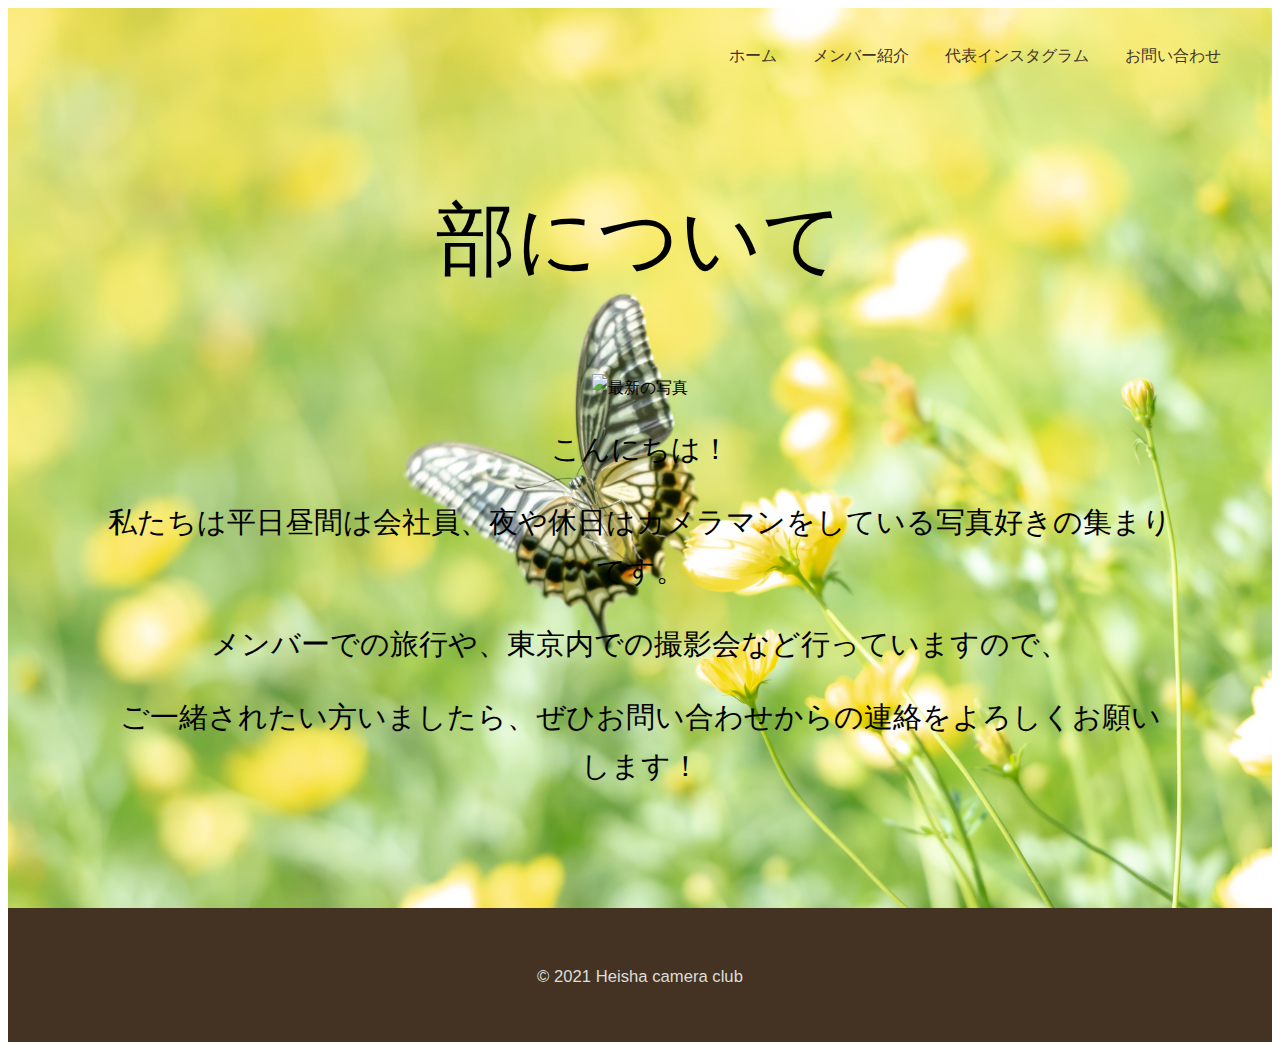
==== index.html @ dd92903c "Update index.html" ====
<!DOCTYPE html>
<html lang="en" dir="ltr">
  <head>
    <meta charset="utf-8">
    <title>#弊社カメラ部</title>
    <meta name="description" content="写真共有サイトです！">

    <!-- CSS -->
      <link rel = "stylesheet" href="https://unpkg.com/ress/dist/ress.min.css">
      <link href="https://fonts.googleapis.com/css2?family=M+PLUS+Rounded+1c:wght@500&display=swap" rel="stylesheet">
      <link rel = "stylesheet" href = "style_club.css">
      <link rel="icon" type="image/png" href="Hei.png">
      <link href="https://cdnjs.cloudflare.com/ajax/libs/lightbox2/2.7.1/css/lightbox.css" rel="stylesheet">
<script src="https://code.jquery.com/jquery-1.12.4.min.js" type="text/javascript"></script>
<script src="https://cdnjs.cloudflare.com/ajax/libs/lightbox2/2.7.1/js/lightbox.min.js" type="text/javascript"></script>
  </head>
  <body>
    <div id="home" class="big-bg">

    <header class ="pageheader wrapper">
      <h1><a href="index.html"><img class="logo" src="" alt =""></a></h1>
      <nav>
        <ul class="main-nav">
          <li><a href="https://teto-html.github.io/cameraclub/">ホーム</a></li>
          <li><a href="https://teto-html.github.io/member/">メンバー紹介</a></li>
          <li><a href="https://instagram.com/e.a.photograph_?igshid=yomij8l4xy3c">代表インスタグラム</a></li>
          <li><a href="https://docs.google.com/forms/d/e/1FAIpQLSdsavaD66wnjVFfOGCf_AoDsE0qE2wQzwmR7YQIe1-B1pwzRg/viewform?embedded=true">お問い合わせ</a></li>
        </ul>
      </nav>
    </header>
    <div class="home-content wrapper">
      <h2 class="page-title">部について</h2>
  <img src="DSC09978.jpg" alt="最新の写真">

    <div class="home-content wrapper">
      <article>
        <h2 class="post-title">こんにちは！</h2>
        <h2 class="post-title">私たちは平日昼間は会社員、夜や休日はカメラマンをしている写真好きの集まりです。</h2>
        <h2 class="post-title">メンバーでの旅行や、東京内での撮影会など行っていますので、</h2>
        <h2 class="post-title">ご一緒されたい方いましたら、ぜひお問い合わせからの連絡をよろしくお願いします！</h2>
      </article>
    </div>
  </div>
  </div>
  </body>
  <footer>
<div class="wrapper">
  <p><small>&copy; 2021 Heisha camera club</small></p>
</div>
  </footer>
</html>
---- style_club.css ----
@charset "UTF-8"

html{
  font-size: 100%;
}
body{
  background-image: url(背景.png);
  background-repeat: repeat;
  font-family: "Yu Gothic Medium", "游ゴシック Medium", "YuGothic", "游ゴシック体", "ヒラギノ角ゴ Pro W3", sans-serif;
  line-height: 1.7;
  color: #432;
}
a{
  text-decoration: none;
}
img{
  max-width: 100%;
}
.logo{
  width: 300px;
  margin-top: 14px;
}
.main-nav{
  display: flex;
  font-size: 1.0rem;
  text-transform: uppercase;
  margin-top: 34px;
  list-style: none;
}
.main-nav li{
  margin-left: 36px;
}
.main-nav a{
  color: #432;
}
.main-nav a:hover{
  color: #0bd;
}
.pageheader{
  display: flex;
  justify-content: space-between;
}
.wrapper{
  max-width: 1800px;
  margin: auto;
  padding: 0 4%;
}
.home-content{
  text-align: center;
  color: black;
  margin-top: 0px;
}
.home-content p{
  font-size: 1.5rem;
  margin: 10px 0 42px;
}
.page-title{
  font-size: 5rem;
  font-family: 'Philosopher',serif;
  text-transform: uppercase;
  font-weight: normal;
}
.big-bg{
  background-size: cover;
  background-position: top;
  background-repeat: no-repeat;
}
#home{
  background-image: url(DSC_0021-miin.jpg);
  min-height: 100vh
}
footer{
  background: #432;
  text-align: center;
  padding: 30px 0;
}

footer p{
  color: #ddd;
  font-size: 1.25rem;
}
.post-info{
  position: relative;
  padding-top: 4px;
  margin-bottom: 40px;
}
.post-date{
  background: #0bd;
  border-radius: 50%;
  color: #fff;
  width: 100px;
  height: 100px;
  font-size: 1.625rem;
  text-align: center;
  position: absolute;
  top:0;
  padding-top: 10px;
}
.post-date span{
  font-size: 1rem;
  border-top: 1px rgba(255,255,255,.5) solid;
  padding-top: 6px;
  display: block;
  width: 60%;
  margin:0 auto;
}
.post-title{
  font-family: "Yu incho", "YuMincho", serif;
  font-size: 1.8rem;
  font-weight: normal;
  text-align: center;
  text-transform: uppercase;
}
article img{
  margin-bottom: 20px;
}
article{
  top: 20%;
  text-align: center;
}
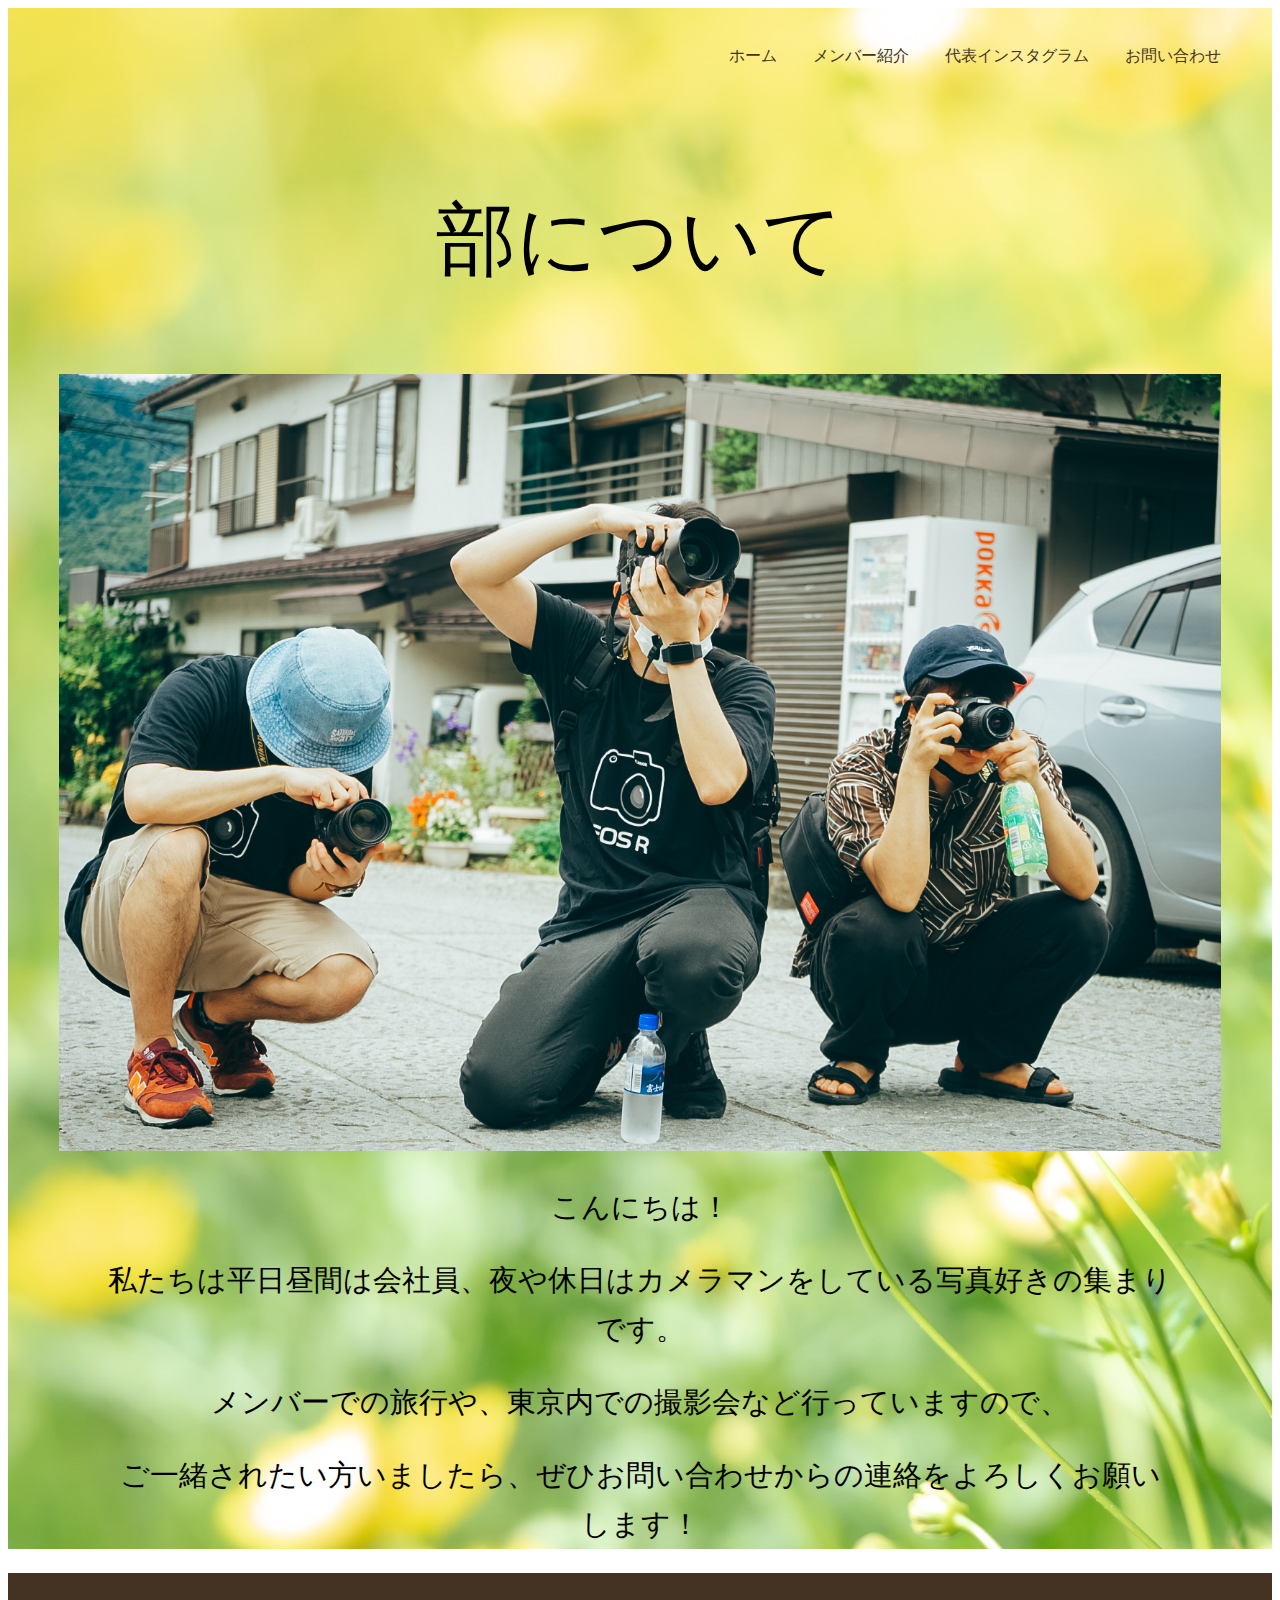
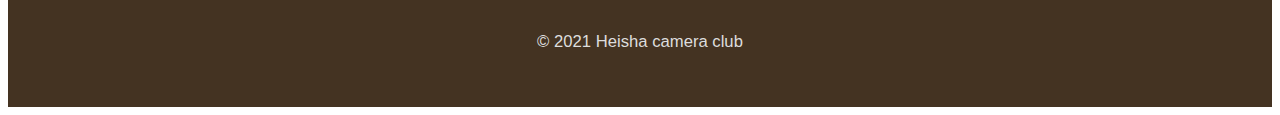
==== commit 5e0bd028: "Update index.html" ====
--- a/index.html
+++ b/index.html
@@ -30,7 +30,7 @@
     </header>
     <div class="home-content wrapper">
       <h2 class="page-title">部について</h2>
-  <img src="DSC09978.jpg" alt="最新の写真">
+  <img src="DSC09978.jpg" alt="メンバー">
 
     <div class="home-content wrapper">
       <article>
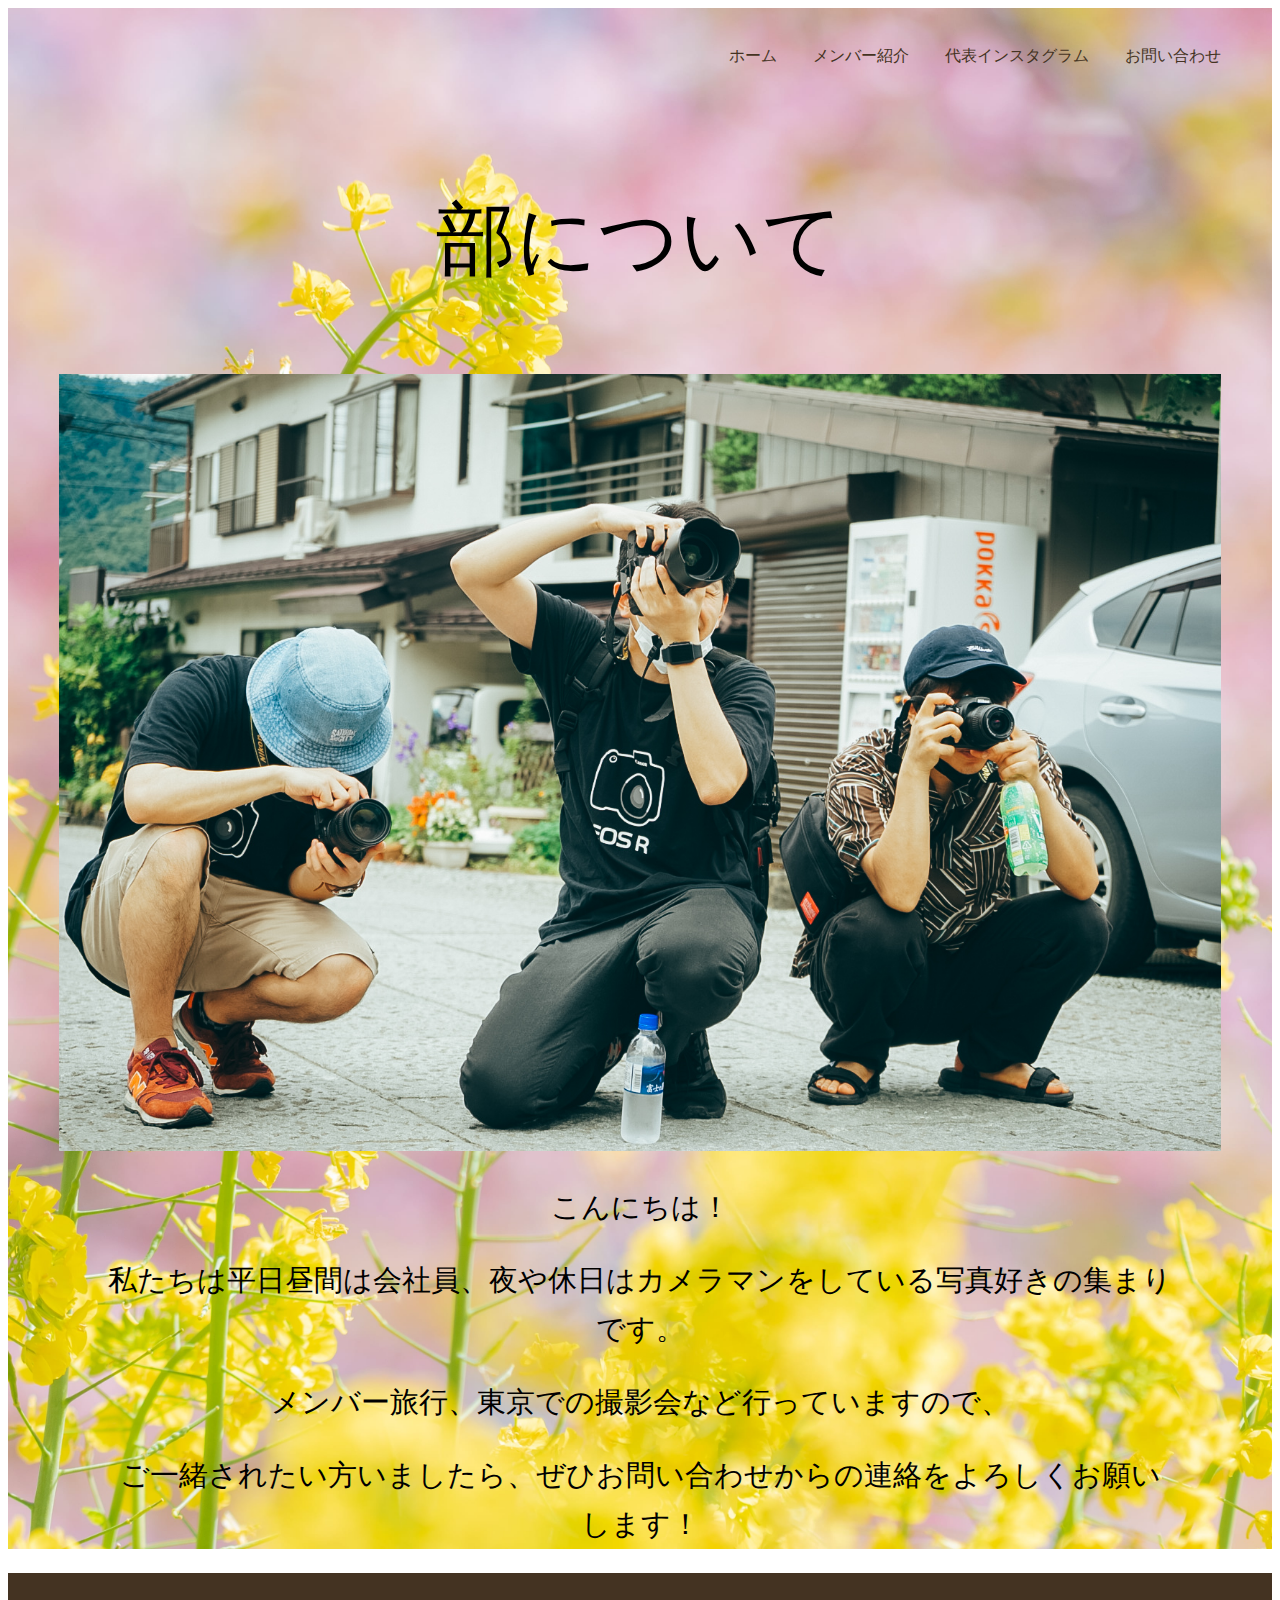
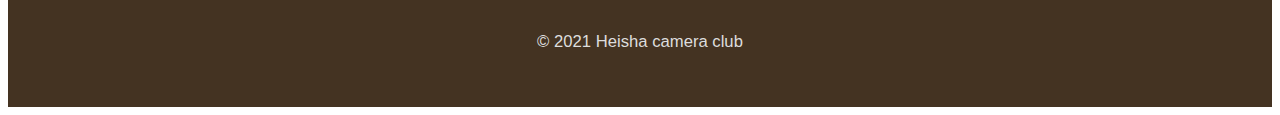
==== commit 601a841d: "Update index.html" ====
--- a/index.html
+++ b/index.html
@@ -36,7 +36,7 @@
       <article>
         <h2 class="post-title">こんにちは！</h2>
         <h2 class="post-title">私たちは平日昼間は会社員、夜や休日はカメラマンをしている写真好きの集まりです。</h2>
-        <h2 class="post-title">メンバーでの旅行や、東京内での撮影会など行っていますので、</h2>
+        <h2 class="post-title">メンバー旅行、東京での撮影会など行っていますので、</h2>
         <h2 class="post-title">ご一緒されたい方いましたら、ぜひお問い合わせからの連絡をよろしくお願いします！</h2>
       </article>
     </div>
--- a/style_club.css
+++ b/style_club.css
@@ -66,7 +66,7 @@
   background-repeat: no-repeat;
 }
 #home{
-  background-image: url(DSC_0021-miin.jpg);
+  background-image: url(DSC_5735-min.jpg);
   min-height: 100vh
 }
 footer{
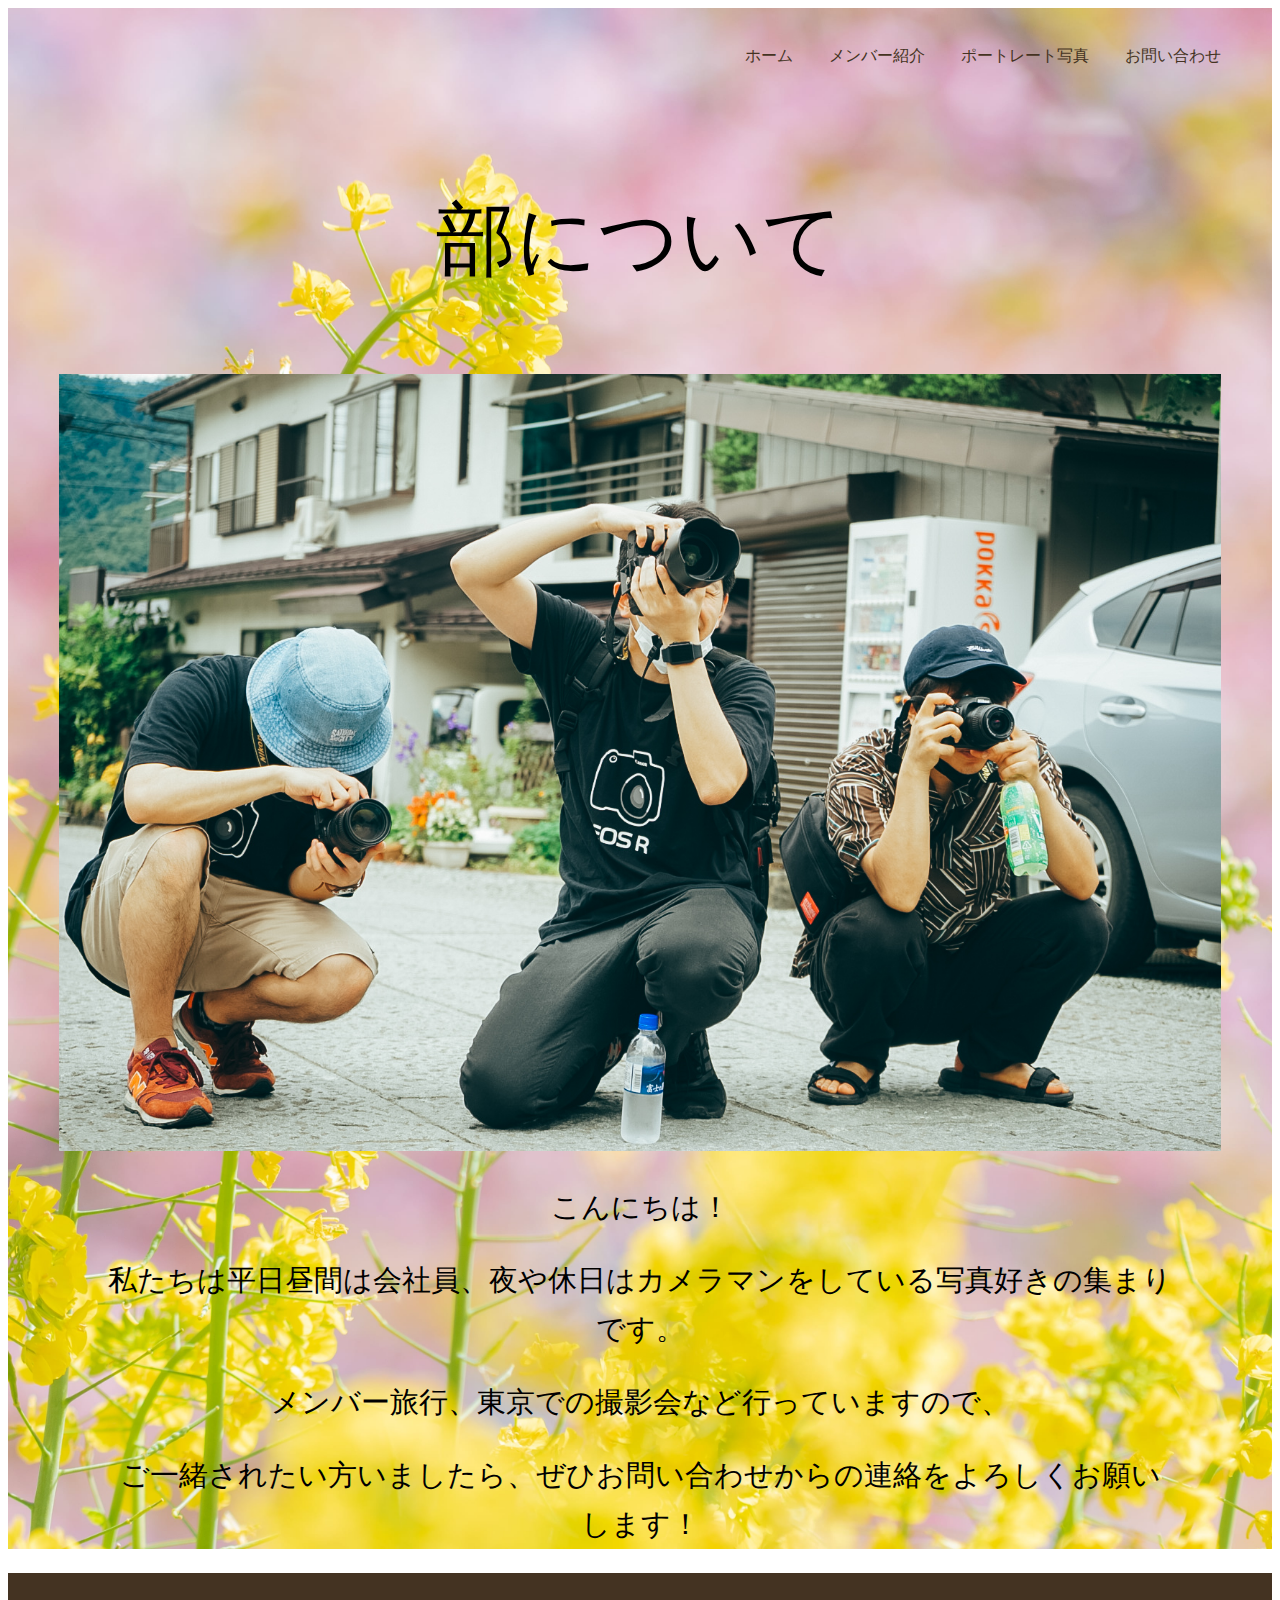
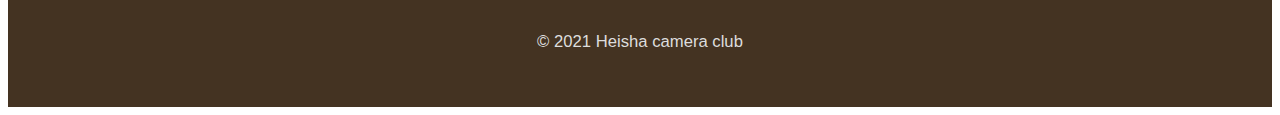
==== commit bcbafd41: "Update index.html" ====
--- a/index.html
+++ b/index.html
@@ -23,7 +23,7 @@
         <ul class="main-nav">
           <li><a href="https://teto-html.github.io/cameraclub/">ホーム</a></li>
           <li><a href="https://teto-html.github.io/member/">メンバー紹介</a></li>
-          <li><a href="https://instagram.com/e.a.photograph_?igshid=yomij8l4xy3c">代表インスタグラム</a></li>
+          <li><a href="https://teto-html.github.io/Portrait/">ポートレート写真</a></li>
           <li><a href="https://docs.google.com/forms/d/e/1FAIpQLSdsavaD66wnjVFfOGCf_AoDsE0qE2wQzwmR7YQIe1-B1pwzRg/viewform?embedded=true">お問い合わせ</a></li>
         </ul>
       </nav>
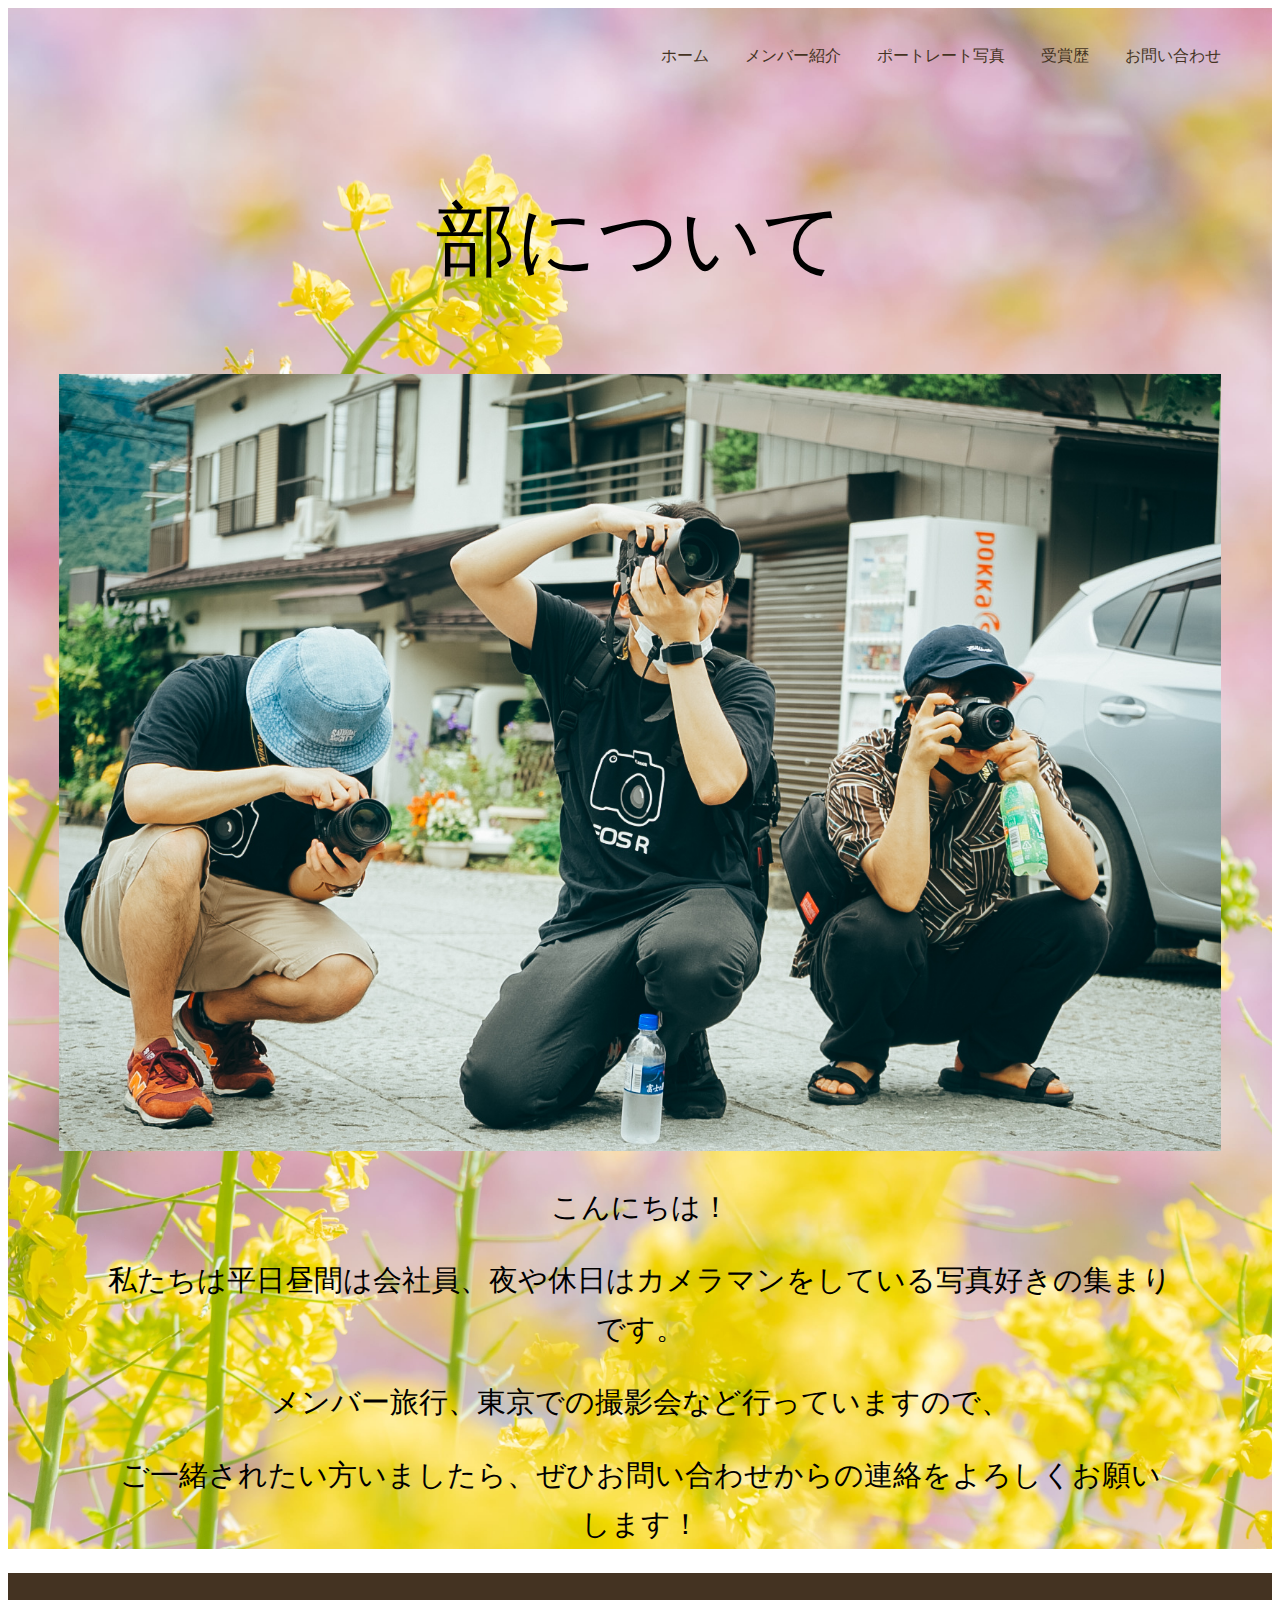
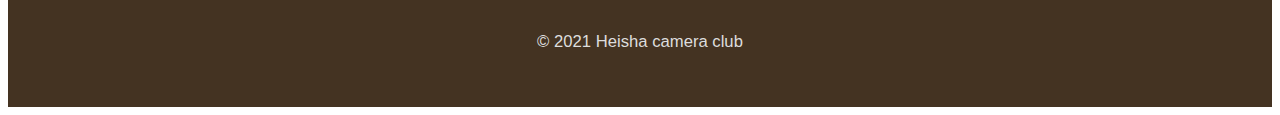
==== commit f7c2e426: "Update index.html" ====
--- a/index.html
+++ b/index.html
@@ -24,6 +24,7 @@
           <li><a href="https://teto-html.github.io/cameraclub/">ホーム</a></li>
           <li><a href="https://teto-html.github.io/member/">メンバー紹介</a></li>
           <li><a href="https://teto-html.github.io/Portrait/">ポートレート写真</a></li>
+          <li><a href="https://teto-html.github.io/award/">受賞歴</a></li>          
           <li><a href="https://docs.google.com/forms/d/e/1FAIpQLSdsavaD66wnjVFfOGCf_AoDsE0qE2wQzwmR7YQIe1-B1pwzRg/viewform?embedded=true">お問い合わせ</a></li>
         </ul>
       </nav>
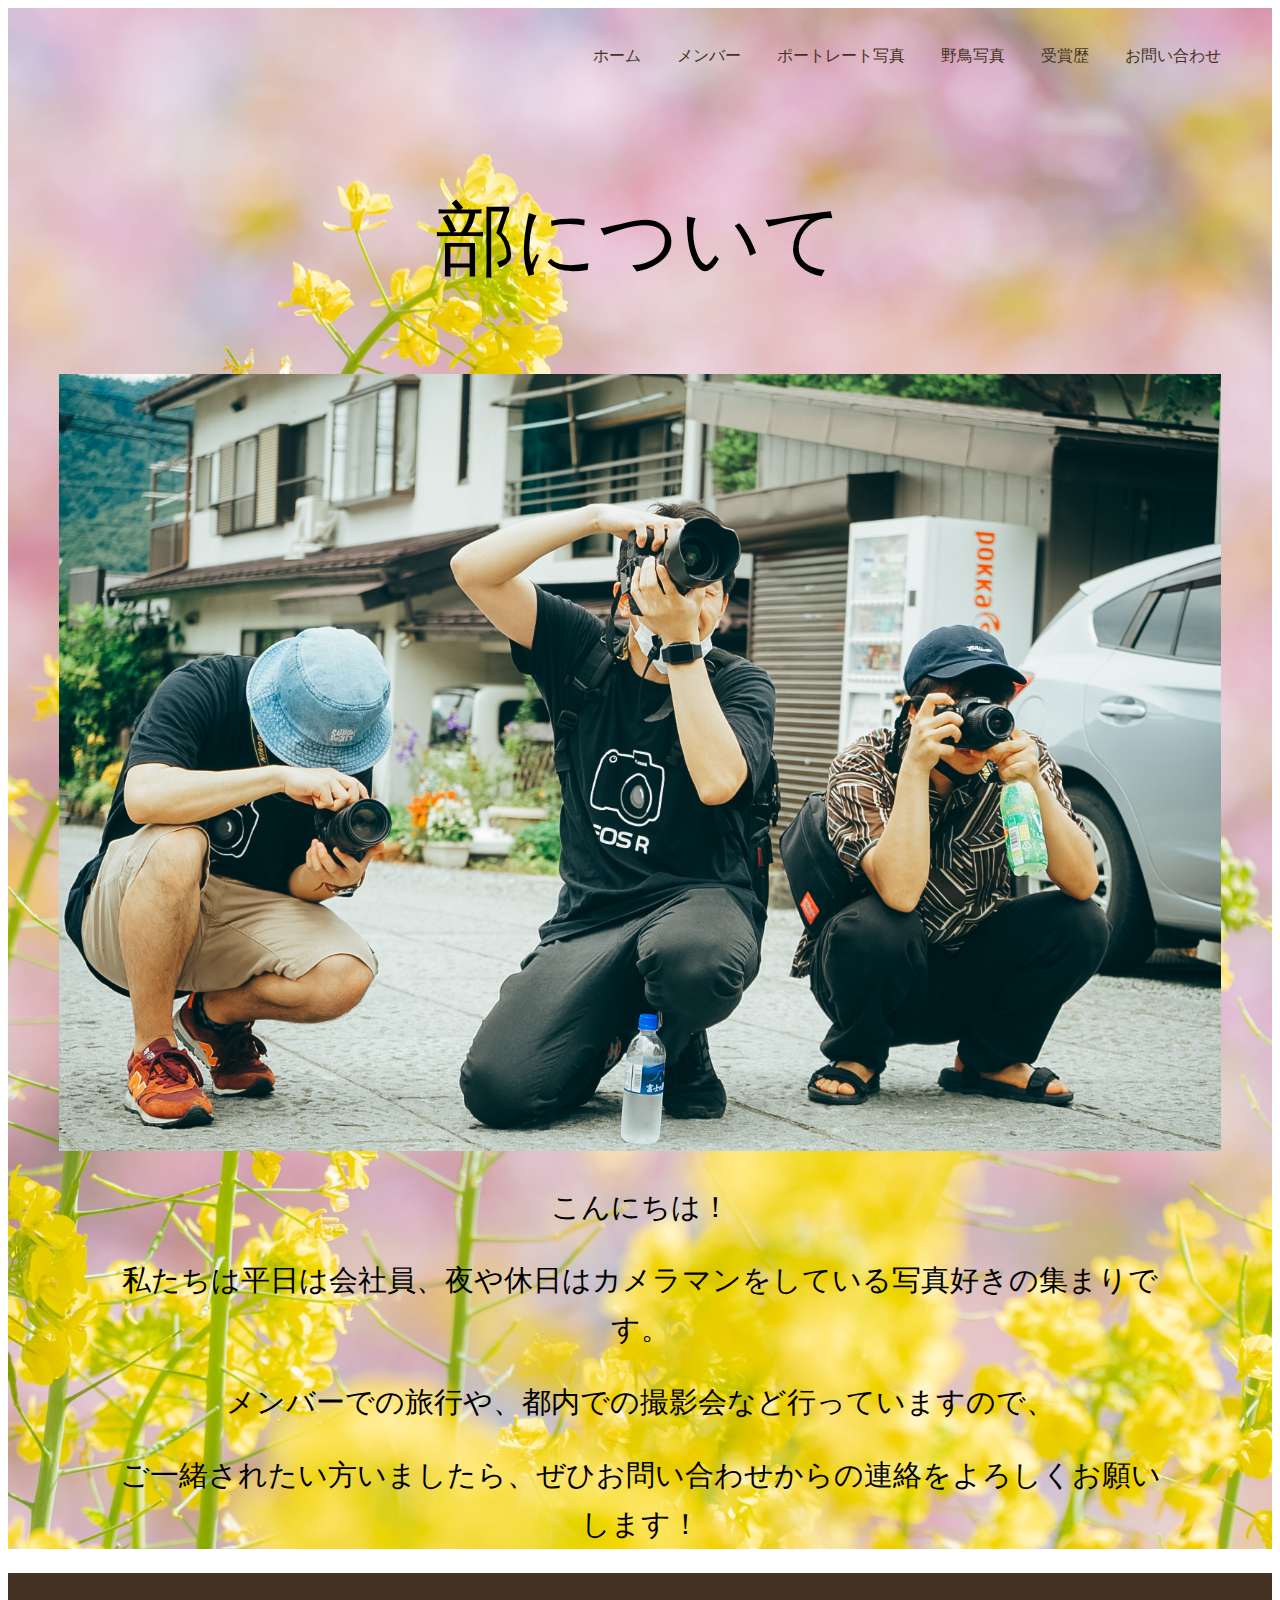
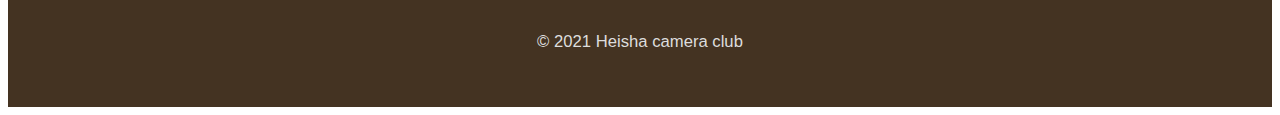
==== commit 83e03d39: "Add files via upload" ====
--- a/index.html
+++ b/index.html
@@ -22,22 +22,23 @@
       <nav>
         <ul class="main-nav">
           <li><a href="https://teto-html.github.io/cameraclub/">ホーム</a></li>
-          <li><a href="https://teto-html.github.io/member/">メンバー紹介</a></li>
+          <li><a href="https://teto-html.github.io/member/">メンバー</a></li>
           <li><a href="https://teto-html.github.io/Portrait/">ポートレート写真</a></li>
-          <li><a href="https://teto-html.github.io/award/">受賞歴</a></li>          
+          <li><a href="https://teto-html.github.io/birds/">野鳥写真</a></li>
+          <li><a href="https://teto-html.github.io/award/">受賞歴</a></li>
           <li><a href="https://docs.google.com/forms/d/e/1FAIpQLSdsavaD66wnjVFfOGCf_AoDsE0qE2wQzwmR7YQIe1-B1pwzRg/viewform?embedded=true">お問い合わせ</a></li>
         </ul>
       </nav>
     </header>
     <div class="home-content wrapper">
       <h2 class="page-title">部について</h2>
-  <img src="DSC09978.jpg" alt="メンバー">
+<img src="DSC09978.jpg" alt="メンバー">
 
     <div class="home-content wrapper">
       <article>
         <h2 class="post-title">こんにちは！</h2>
-        <h2 class="post-title">私たちは平日昼間は会社員、夜や休日はカメラマンをしている写真好きの集まりです。</h2>
-        <h2 class="post-title">メンバー旅行、東京での撮影会など行っていますので、</h2>
+        <h2 class="post-title">私たちは平日は会社員、夜や休日はカメラマンをしている写真好きの集まりです。</h2>
+        <h2 class="post-title">メンバーでの旅行や、都内での撮影会など行っていますので、</h2>
         <h2 class="post-title">ご一緒されたい方いましたら、ぜひお問い合わせからの連絡をよろしくお願いします！</h2>
       </article>
     </div>
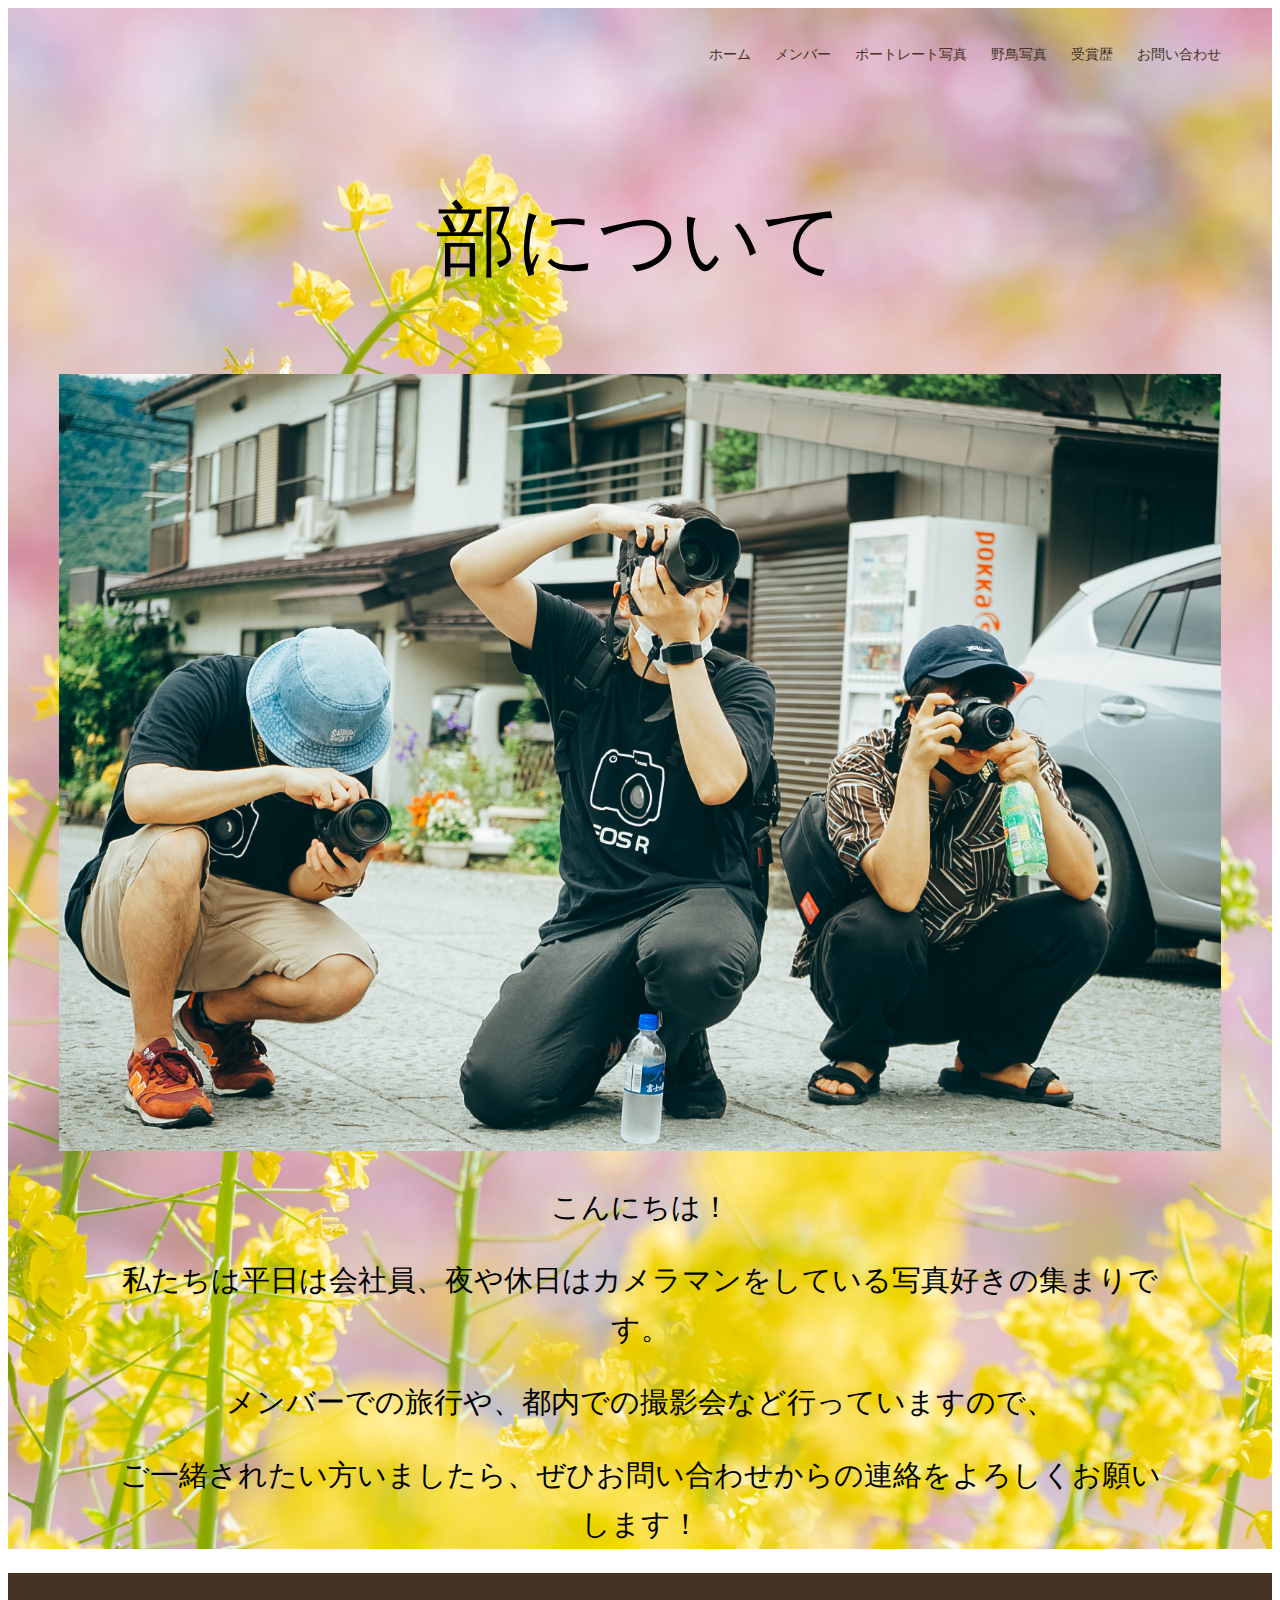
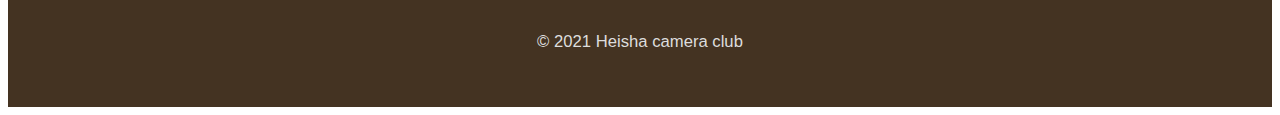
==== commit f1538ef2: "Add files via upload" ====
--- a/index.html
+++ b/index.html
@@ -1,5 +1,5 @@
 <!DOCTYPE html>
-<html lang="en" dir="ltr">
+<html lang="ja" dir="ltr">
   <head>
     <meta charset="utf-8">
     <title>#弊社カメラ部</title>
--- a/style_club.css
+++ b/style_club.css
@@ -22,13 +22,13 @@
 }
 .main-nav{
   display: flex;
-  font-size: 1.0rem;
+  font-size: 0.9rem;
   text-transform: uppercase;
   margin-top: 34px;
   list-style: none;
 }
 .main-nav li{
-  margin-left: 36px;
+  margin-left: 24px;
 }
 .main-nav a{
   color: #432;
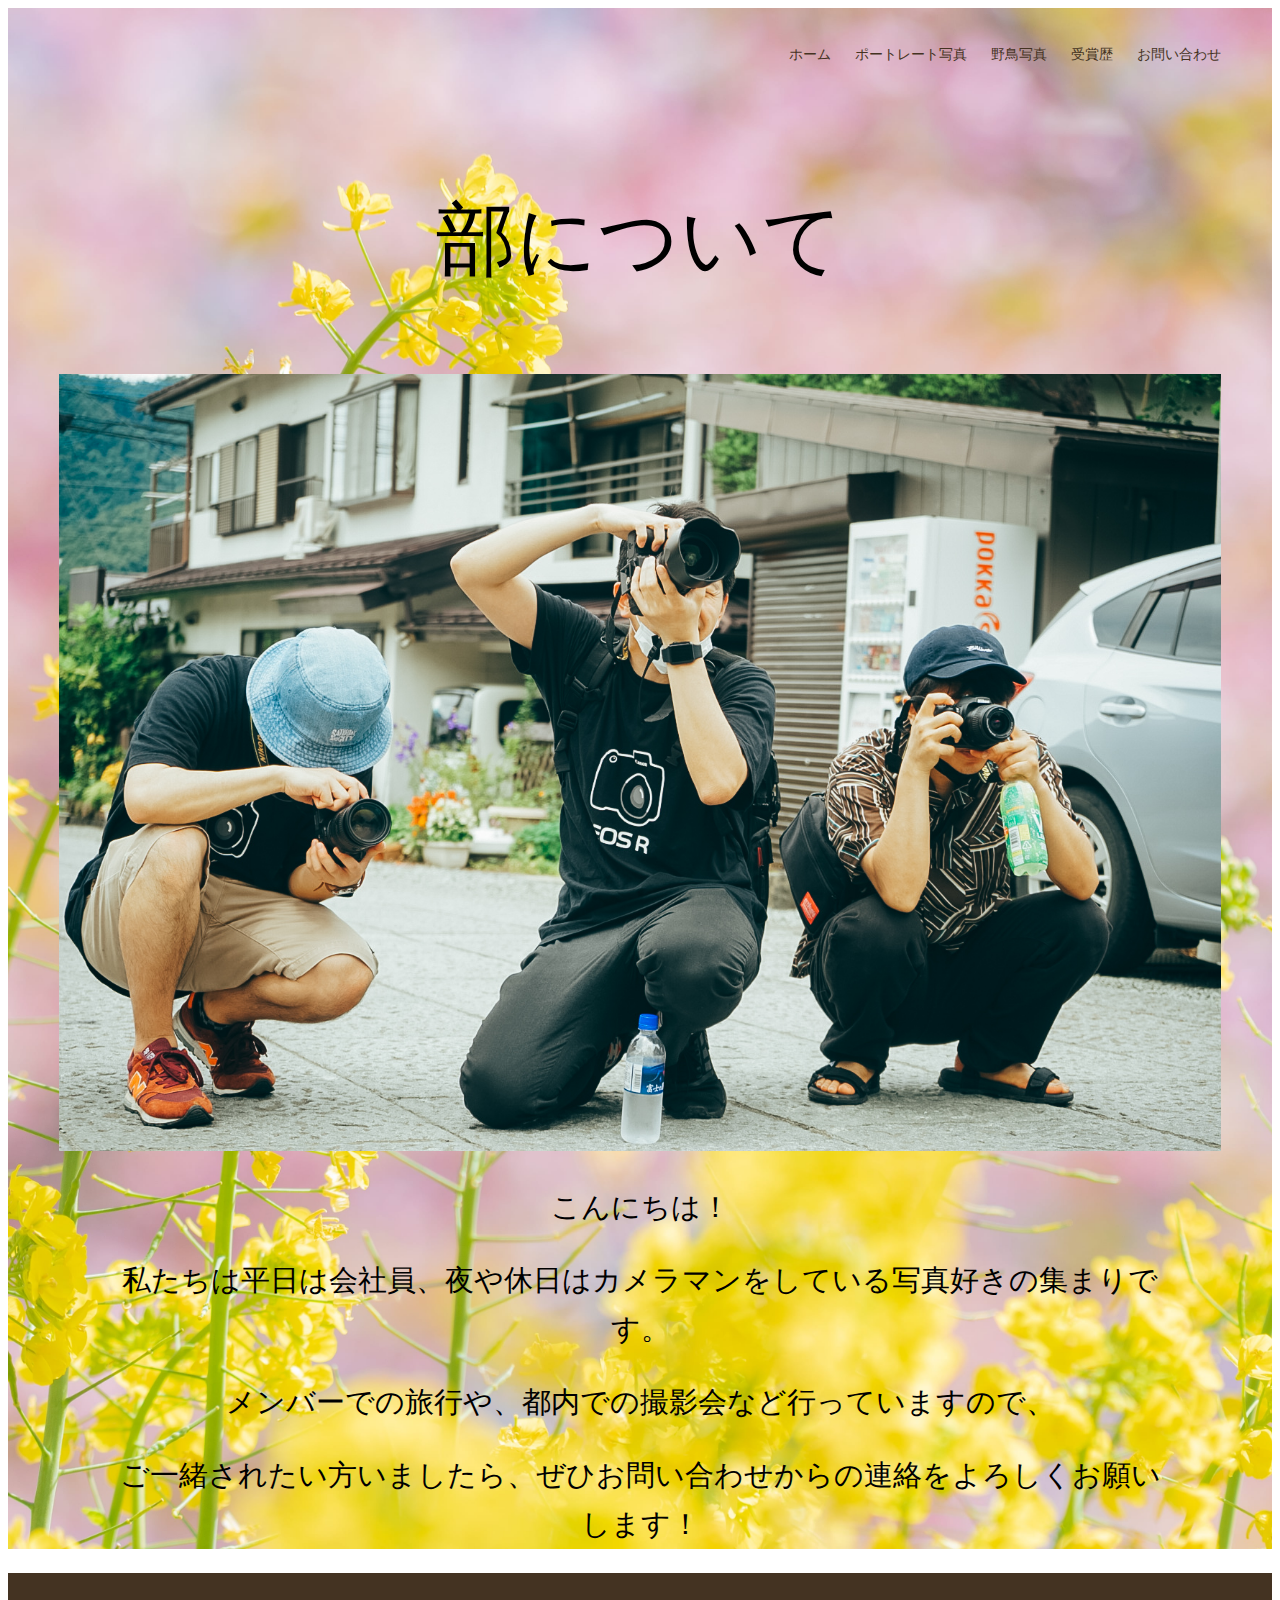
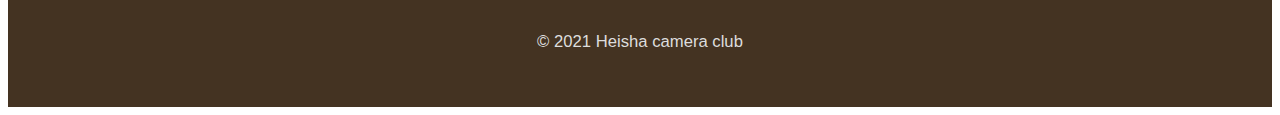
==== commit 7ae77002: "Add files via upload" ====
--- a/index.html
+++ b/index.html
@@ -22,7 +22,6 @@
       <nav>
         <ul class="main-nav">
           <li><a href="https://teto-html.github.io/cameraclub/">ホーム</a></li>
-          <li><a href="https://teto-html.github.io/member/">メンバー</a></li>
           <li><a href="https://teto-html.github.io/Portrait/">ポートレート写真</a></li>
           <li><a href="https://teto-html.github.io/birds/">野鳥写真</a></li>
           <li><a href="https://teto-html.github.io/award/">受賞歴</a></li>
